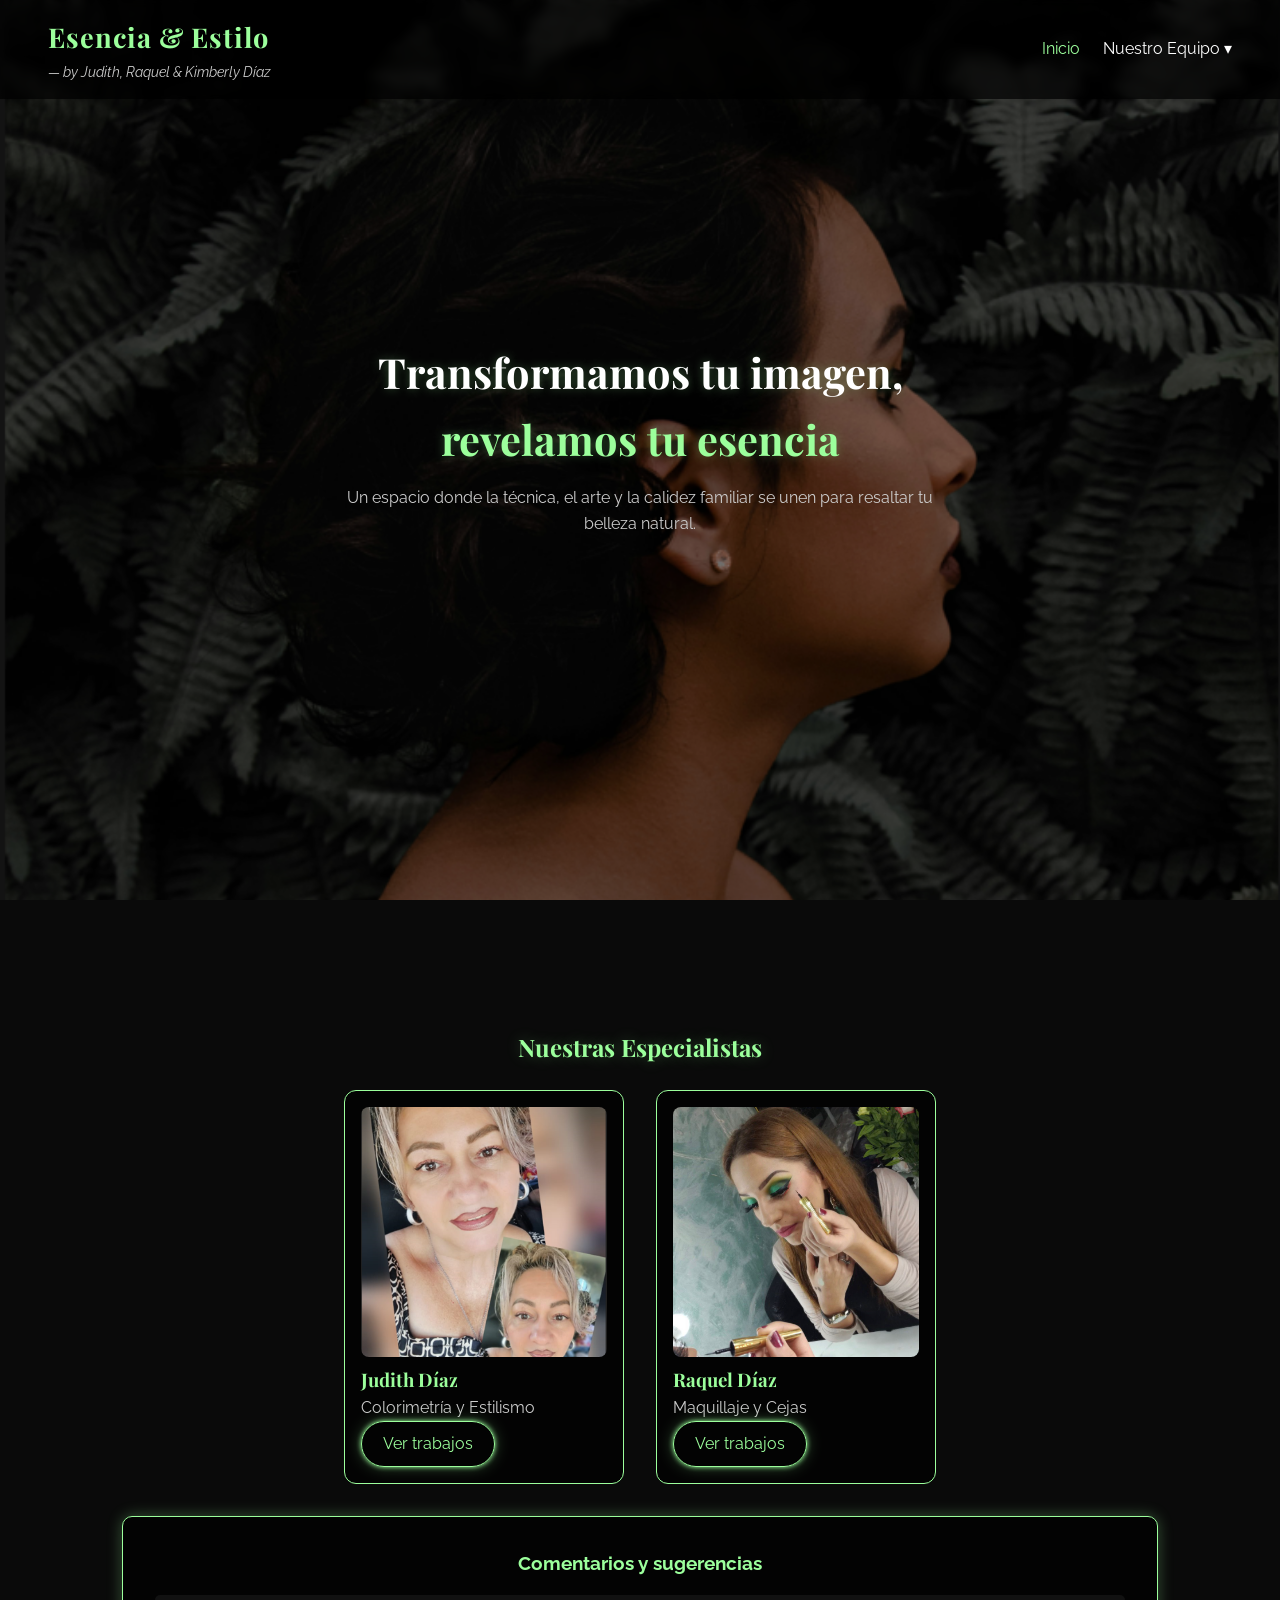
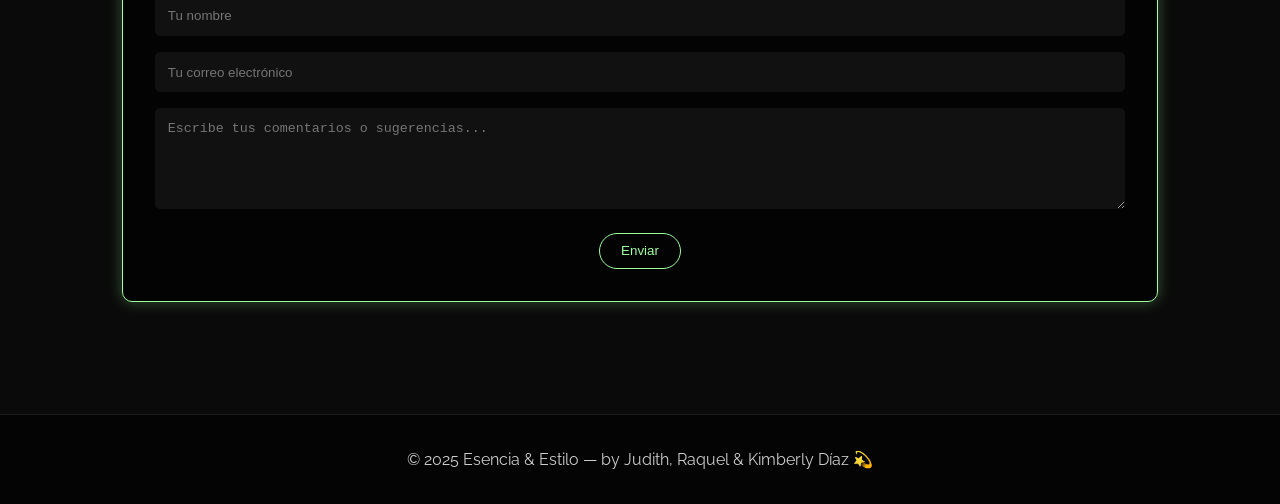
==== index.html @ bde4b2f4 "Salon-de-Belleza" ====
<!DOCTYPE html>
<html lang="es">
<head>
  <meta charset="UTF-8">
  <meta name="viewport" content="width=device-width, initial-scale=1.0">
  <title>Esencia & Estilo — by Judith, Raquel & Kimberly Díaz</title>
  <link href="https://fonts.googleapis.com/css2?family=Playfair+Display:wght@600;700&family=Raleway:wght@400;600&display=swap" rel="stylesheet">
  <link rel="stylesheet" href="styles.css">
  <script src="app.js" defer></script>
</head>

<div class="background-slideshow">
  <img src="assets/fond.png" alt="fondo 1" class="bg active">
  <img src="assets/fond2.png" alt="fondo 2" class="bg">
  <img src="assets/fond3.png" alt="fondo 3" class="bg">
</div>

<body>
  <header class="site-header fixed">
    <div class="logo">
      <h1>Esencia & Estilo</h1>
      <p class="subtitulo">— by Judith, Raquel & Kimberly Díaz</p>
    </div>
    <nav class="main-nav">
      <a href="index.html" class="active">Inicio</a>
      <a id="equipo-btn">Nuestro Equipo ▾</a>
      <div class="submenu" id="submenu">
        <a href="galjud.html">💠 Judith Díaz</a>
        <a href="galraq.html">💄 Raquel Díaz</a>
        <a href="galkim.html">🌸 Kimberly Díaz</a>
      </div>
    </nav>
  </header>

  <section class="hero" style="background-image:url('fond/fondo1.jpg');">
    <div class="hero-content">
      <h2>Transformamos tu imagen,<br><span>revelamos tu esencia</span></h2>
      <p>Un espacio donde la técnica, el arte y la calidez familiar se unen para resaltar tu belleza natural.</p>
    </div>
  </section>

  <main class="container">
    <h2 class="section-title">Nuestras Especialistas</h2>
    <div class="equipo-grid">
      <div class="card-persona">
        <img src="assets/j1.png" alt="Judith Díaz">
        <h3>Judith Díaz</h3>
        <p>Colorimetría y Estilismo</p>
        <a href="galjud.html" class="btn-glow">Ver trabajos</a>
      </div>
      <div class="card-persona">
        <img src="assets/r1.png" alt="Raquel Díaz">
        <h3>Raquel Díaz</h3>
        <p>Maquillaje y Cejas</p>
        <a href="galraq.html" class="btn-glow">Ver trabajos</a>
      </div>
      <!--
      <div class="card-persona">
        <img src="imgk/k1.png" alt="Kimberly Díaz">
        <h3>Kimberly Díaz</h3>
        <p>Extensiones y Lifting</p>
        <a href="galkim.html" class="btn-glow">Ver trabajos</a>
      </div>
      -->
    </div>

    <!-- FORMULARIO -->
    <div class="form-contacto">
      <h3>Comentarios y sugerencias</h3>
      <form action="mailto:diaz.rakel0795@gmail.com" method="post" enctype="text/plain">
        <input type="text" name="nombre" placeholder="Tu nombre" required>
        <input type="email" name="correo" placeholder="Tu correo electrónico" required>
        <textarea name="mensaje" rows="5" placeholder="Escribe tus comentarios o sugerencias..." required></textarea>
        <button type="submit">Enviar</button>
      </form>
    </div>
  </main>

  <footer class="site-footer">
    <p>© 2025 Esencia & Estilo — by Judith, Raquel & Kimberly Díaz 💫</p>
  </footer>
</body>
</html>
---- styles.css ----
:root {
  --negro: #0a0a0a;
  --blanco: #fff;
  --verde-glow: #9cff9c;
  --gris: #ccc;
}

/* ====== GLOBAL ====== */
* { margin: 0; padding: 0; box-sizing: border-box; }

body {
  font-family: 'Raleway', sans-serif;
  color: var(--blanco);
  background-color: var(--negro);
  background-image: url('fond/fondo1.jpg');
  background-size: cover;
  background-position: center;
  background-repeat: no-repeat;
  background-attachment: fixed;
  line-height: 1.6;
  overflow-x: hidden;
}

/* ====== HEADER ====== */
.site-header {
  position: fixed;
  top: 0;
  width: 100%;
  background: rgba(0,0,0,0.7);
  display: flex;
  justify-content: space-between;
  align-items: center;
  padding: 1rem 3rem;
  z-index: 1000;
  backdrop-filter: blur(5px);
}
.logo h1 {
  font-family: 'Playfair Display', serif;
  font-size: 1.7rem;
  letter-spacing: 1px;
  color: var(--verde-glow);
}
.subtitulo { font-size: 0.9rem; font-style: italic; color: var(--gris); }

.main-nav { position: relative; }
.main-nav a {
  color: var(--blanco);
  text-decoration: none;
  margin-left: 1.2rem;
  transition: color 0.3s;
}
.main-nav a:hover, .main-nav a.active { color: var(--verde-glow); }

/* === SUBMENÚ === */
.submenu {
  position: absolute; top: 50px; right: 0;
  background: rgba(0,0,0,0.85);
  border: 1px solid var(--verde-glow);
  border-radius: 10px;
  box-shadow: 0 0 15px rgba(156,255,156,0.3);
  display: none; flex-direction: column;
  min-width: 180px;
}
.submenu.show { display: flex; }
.submenu a {
  padding: 0.8rem 1rem;
  color: var(--verde-glow);
  text-decoration: none;
  border-bottom: 1px solid rgba(255,255,255,0.1);
  transition: all 0.3s ease;
}
.submenu a:hover { background: var(--verde-glow); color: var(--negro); }

/* ====== HERO ====== */
.hero {
  height: 100vh;
  display: flex; flex-direction: column;
  justify-content: center; align-items: center;
  text-align: center;
  color: var(--blanco);
  background-color: rgba(0, 0, 0, 0.4);
}
.hero h2 {
  font-family: 'Playfair Display', serif;
  font-size: 2.6rem;
  margin-bottom: .8rem;
  text-shadow: 0 0 10px rgba(156,255,156,0.3);
}
.hero span { color: var(--verde-glow); }
.hero p { max-width: 600px; color: var(--gris); margin: 0 auto 1.5rem; }

/* ====== BOTONES ====== */
.btn-glow {
  display: inline-block;
  border: 1.5px solid var(--verde-glow);
  color: var(--verde-glow);
  padding: .6rem 1.3rem;
  border-radius: 30px;
  text-decoration: none;
  transition: all .3s ease;
  box-shadow: 0 0 5px var(--verde-glow), 0 0 15px rgba(156,255,156,0.3);
}
.btn-glow:hover {
  background: var(--verde-glow);
  color: var(--negro);
  box-shadow: 0 0 25px var(--verde-glow), 0 0 40px rgba(156,255,156,0.6);
}

/* ====== EQUIPO ====== */
.container {
  max-width: 1100px;
  margin: 0 auto;
  padding: 8rem 2rem 4rem;
}
.section-title {
  font-family: 'Playfair Display', serif;
  color: var(--verde-glow);
  text-align: center;
  margin-bottom: 1.5rem;
  text-shadow: 0 0 15px rgba(156,255,156,0.3);
}
.equipo-grid {
  display: flex; flex-wrap: wrap; justify-content: center; gap: 2rem;
}
.card-persona {
  background: rgba(0,0,0,0.65);
  border: 1.5px solid var(--verde-glow);
  border-radius: 12px;
  width: 280px;
  padding: 1rem;
  transition: transform .3s ease;
}
.card-persona:hover { transform: translateY(-5px); }
.card-persona img {
  width: 100%; height: 250px; object-fit: cover; border-radius: 8px;
}
.card-persona h3 { color: var(--verde-glow); font-family: 'Playfair Display', serif; }
.card-persona p { color: var(--gris); }

/* ====== CARRUSELES ====== */
.carousel {
  position: relative;
  overflow: hidden;
  margin: 2rem 0;
}
.carousel-track {
  display: flex;
  transition: transform .5s ease;
}
.carousel-item {
  flex: 0 0 50%;
  padding: 1rem;
  display: flex;
  justify-content: center;
}
.carousel-item img, .carousel-item video {
  width: 95%;
  height: 300px;
  object-fit: cover;
  border-radius: 10px;
  border: 1px solid var(--verde-glow);
}
.carousel-btn {
  position: absolute;
  top: 50%; transform: translateY(-50%);
  background: rgba(0,0,0,0.6);
  border: 1px solid var(--verde-glow);
  color: var(--verde-glow);
  border-radius: 50%;
  width: 40px; height: 40px;
  cursor: pointer;
}
.carousel-btn.prev { left: 10px; }
.carousel-btn.next { right: 10px; }

/* ====== FORMULARIO ====== */
.form-contacto {
  background: rgba(0,0,0,0.65);
  border: 1.5px solid var(--verde-glow);
  border-radius: 10px;
  padding: 2rem;
  margin-top: 2rem;
  box-shadow: 0 0 15px rgba(156,255,156,0.3);
  text-align: center;
}
.form-contacto h3 { color: var(--verde-glow); margin-bottom: 1rem; }
.form-contacto input, .form-contacto textarea {
  width: 100%;
  margin-bottom: 1rem;
  padding: .8rem;
  border: none;
  border-radius: 5px;
  background: #111;
  color: var(--blanco);
}
.form-contacto button {
  border: 1.5px solid var(--verde-glow);
  background: transparent;
  color: var(--verde-glow);
  padding: .6rem 1.3rem;
  border-radius: 30px;
  cursor: pointer;
  transition: all .3s ease;
}
.form-contacto button:hover {
  background: var(--verde-glow);
  color: var(--negro);
}

/* ====== FOOTER ====== */
.site-footer {
  text-align: center;
  padding: 2rem 1rem;
  color: var(--gris);
  border-top: 1px solid rgba(255,255,255,0.1);
  background: rgba(0,0,0,0.6);
  margin-top: 3rem;
}
/* === SLIDESHOW DE FONDO === */
.background-slideshow {
  position: fixed;
  top: 0; left: 0;
  width: 100%; height: 100%;
  z-index: -1;
  overflow: hidden;
}

.background-slideshow .bg {
  position: absolute;
  width: 100%;
  height: 100%;
  object-fit: cover;
  opacity: 0;
  transition: opacity 2s ease-in-out;
}

.background-slideshow .bg.active {
  opacity: 1;
}
/* ====== 📱 RESPONSIVE DESIGN ====== */
@media (max-width: 900px) {
  .site-header {
    flex-direction: column;
    align-items: center;
    padding: 1rem;
    text-align: center;
  }

  .main-nav {
    display: flex;
    flex-wrap: wrap;
    justify-content: center;
    gap: 1rem;
  }

  .hero h2 {
    font-size: 2rem;
  }

  .container {
    padding: 6rem 1rem 3rem;
  }

  .equipo-grid {
    flex-direction: column;
    align-items: center;
  }

  .card-persona {
    width: 90%;
  }

  .carousel-item {
    flex: 0 0 100%;
  }

  .carousel-item img, .carousel-item video {
    height: 220px;
  }

  .submenu {
    right: auto;
    left: 0;
    min-width: 160px;
  }

  .form-contacto {
    width: 95%;
    margin: 1.5rem auto;
  }

  .site-footer {
    font-size: 0.9rem;
  }
}

@media (max-width: 500px) {
  .hero h2 {
    font-size: 1.6rem;
  }
  .hero p {
    font-size: 0.9rem;
  }
  .btn-glow {
    padding: 0.5rem 1rem;
    font-size: 0.9rem;
  }
}
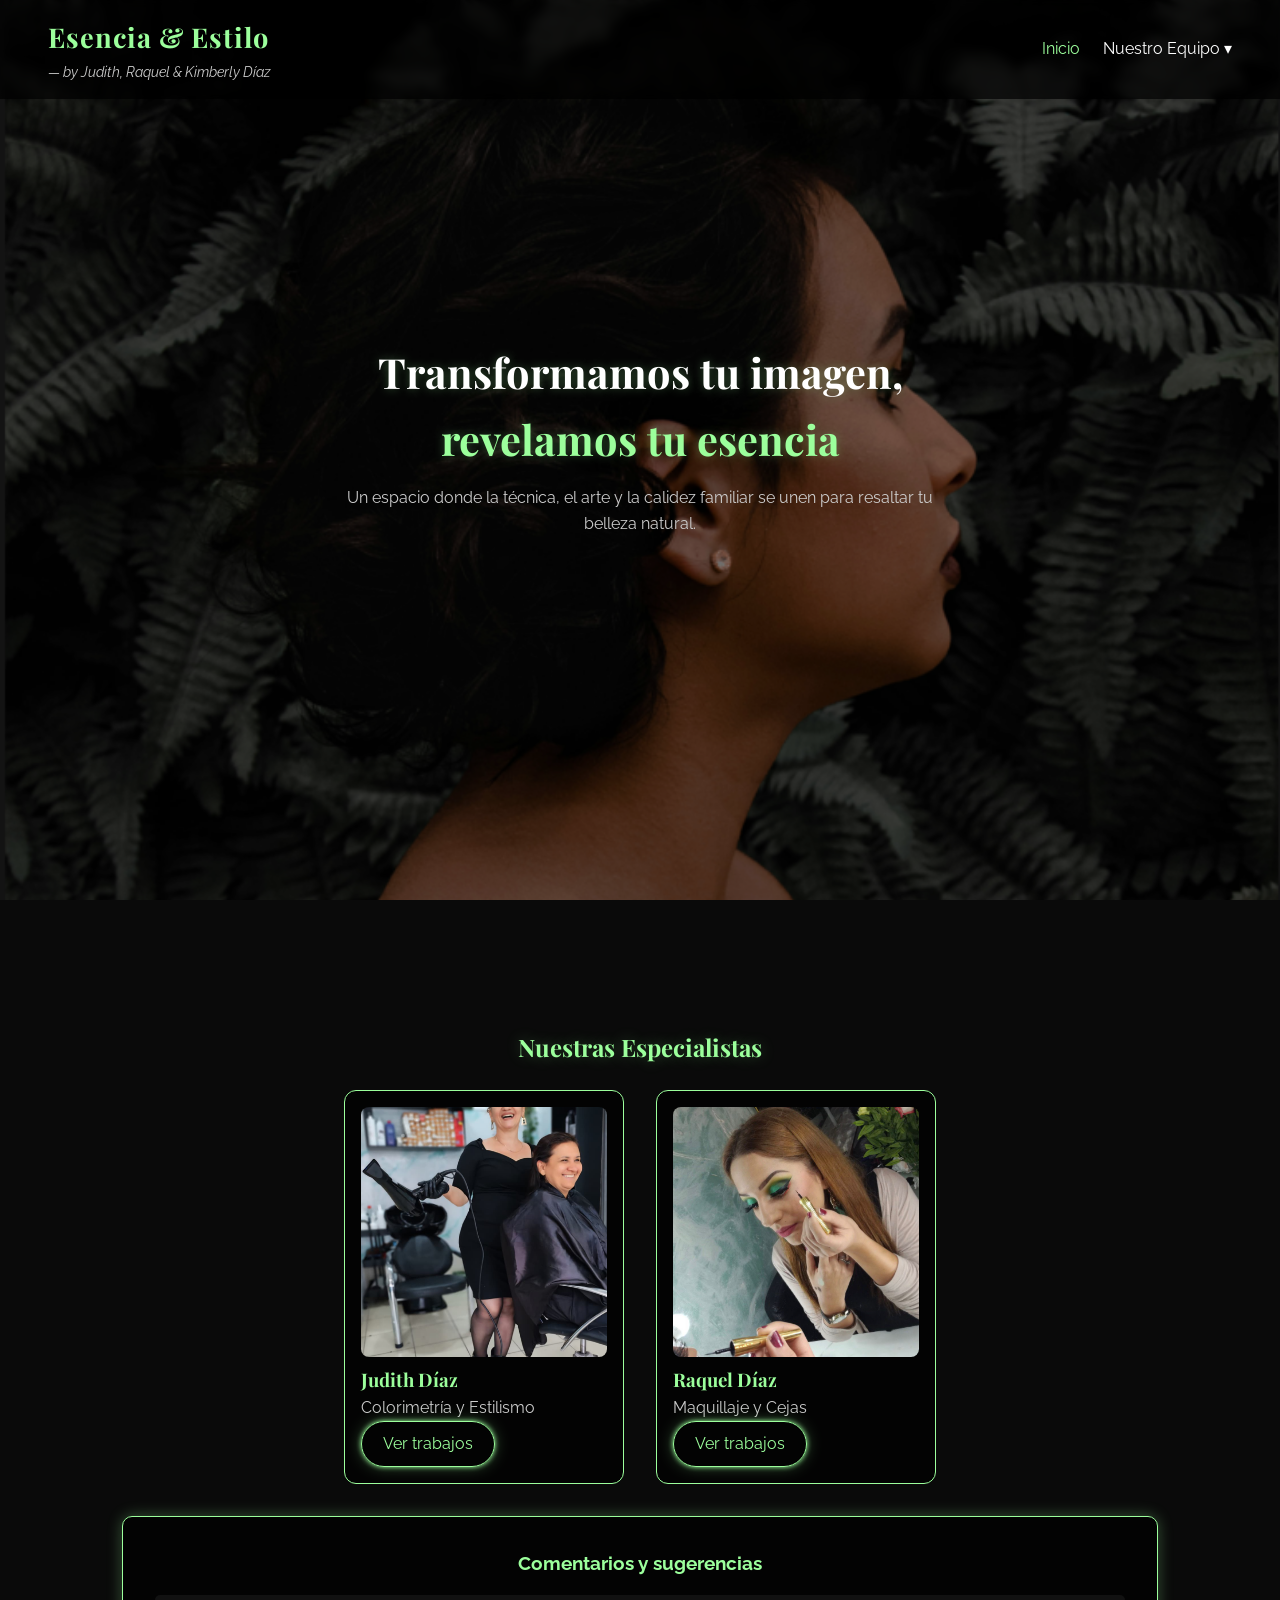
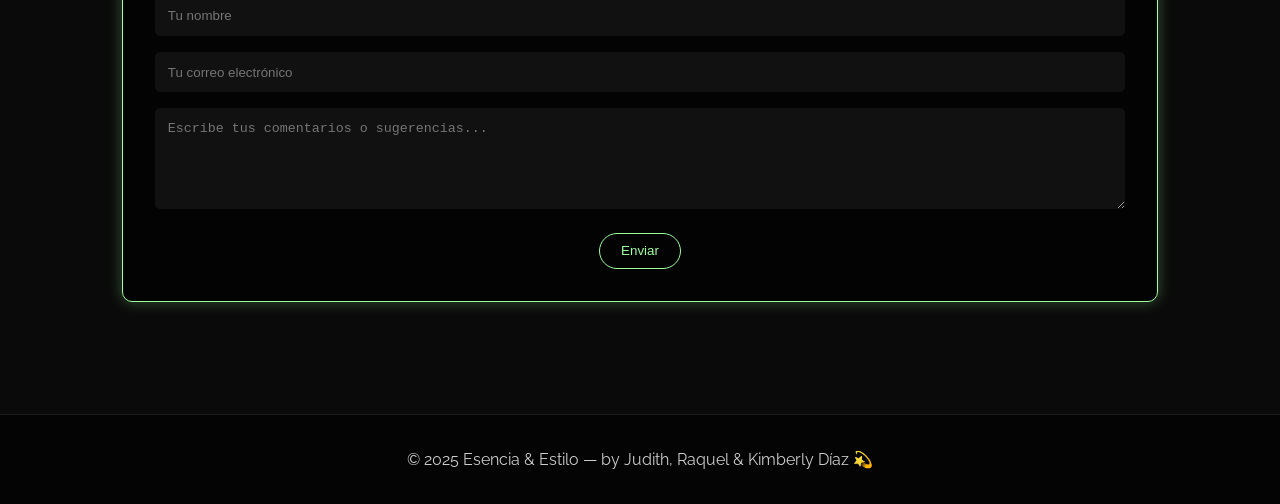
==== commit a2b49119: "Update index.html" ====
--- a/index.html
+++ b/index.html
@@ -43,7 +43,7 @@
     <h2 class="section-title">Nuestras Especialistas</h2>
     <div class="equipo-grid">
       <div class="card-persona">
-        <img src="assets/j1.png" alt="Judith Díaz">
+        <img src="assets/j1.png" alt="Judith Díaz"class="foto-datos">
         <h3>Judith Díaz</h3>
         <p>Colorimetría y Estilismo</p>
         <a href="galjud.html" class="btn-glow">Ver trabajos</a>
--- a/styles.css
+++ b/styles.css
@@ -156,7 +156,8 @@
 .carousel-item img, .carousel-item video {
   width: 95%;
   height: 300px;
-  object-fit: cover;
+  object-fit: contain;
+  background-color: #000;
   border-radius: 10px;
   border: 1px solid var(--verde-glow);
 }
